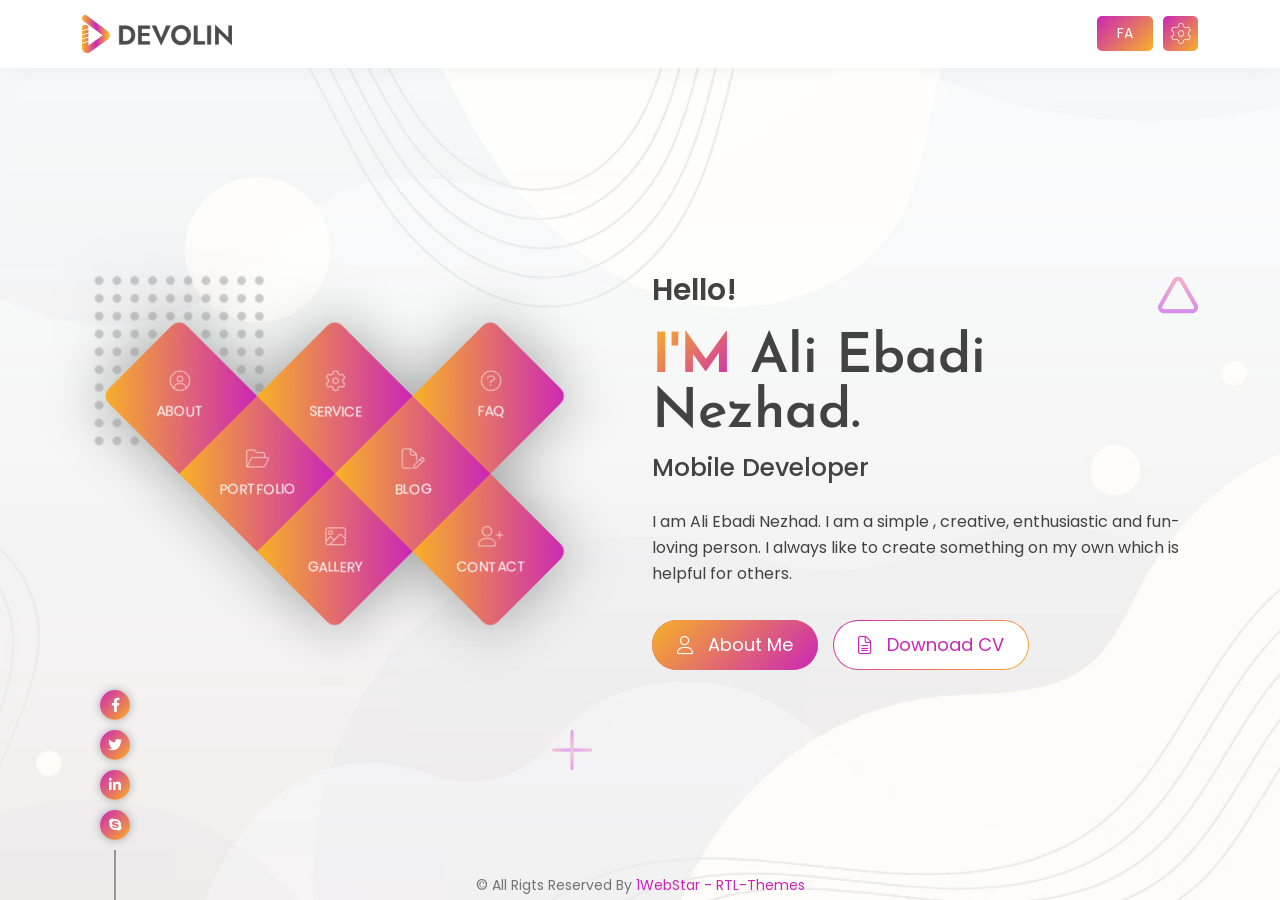
==== index-en.html @ b30a79c1 "first commit" ====
<!DOCTYPE html>
<html lang="en">

<head>
    <meta charset="UTF-8">
    <meta http-equiv="X-UA-Compatible" content="IE=edge">
    <meta name="viewport" content="width=device-width, initial-scale=1.0">
    <title>Ali Ebadi Nezhad - Portfolio</title>


    <!-- ============ FAVICON ============ -->
    <link rel="shortcut icon" href="favicon.png">
    <!-- ============ ALL PLUGIN CSS ============ -->
    <link rel="stylesheet" href="assets/vendor/css/plugin.min.css">
    <!-- ============ CUSTOM STYLESHEET ============ -->
    <link rel="stylesheet" href="assets/css/style.css">
    <!-- ============ SHARP MODE STYLESHEET ============ -->
    <link id="sharpMode" rel="stylesheet" href="#">
    <link id="darkMode" rel="stylesheet" href="#">
</head>

<body>
    <div class="content-wrap">
        <!-- PRELOADER START -->
        <div class="preloader">
            <img src="assets/images/loader.gif" alt="loading">
        </div>
        <!-- PRELOADER END -->


        <!-- ============ SETTIGS SIDEBAR START ============ -->
        <div class="sidebar-overlay">
            <div class="sidebar">
                <h3><span><i class="fa-regular fa-gear"></i> Settings</span> <button class="sidebar-close"><i
                            class="fa-thin fa-xmark"></i></button></h3>
                <div class="bottom">
                    <div class="form-check form-switch">
                        <input class="form-check-input" type="checkbox" role="switch" id="shapeChange">
                        <label class="form-check-label" for="shapeChange">Switch to Sharp mode</label>
                    </div>
                    <div class="form-check form-switch">
                        <input class="form-check-input" type="checkbox" role="switch" id="themeChange">
                        <label class="form-check-label" for="themeChange">Switch to Dark mode</label>
                    </div>
                </div>
            </div>
        </div>
        <!-- ============ SETTIGS SIDEBAR END ============ -->


        <!-- ============ HEADER SECTION START ============ -->
        <div class="header">
            <div class="container">
                <div class="row justify-content-between align-items-center">
                    <div class="col-6">
                        <div class="logo">
                            <a href="#">
                                <img id="logo" src="assets/images/logo.png" alt="LOGO">
                            </a>
                        </div>
                    </div>
                    <div class="col-6">
                        <div class="nav-btn">
                            <a href="index.html" class="theme-btn">FA</a>
                            <a role="button" id="sidebar"><i class="fa-thin fa-gear"></i></a>
                        </div>
                    </div>
                </div>
            </div>
        </div>
        <!-- ============ HEADER SECTION END ============ -->


        <!-- ============ BANNER SECTION START ============ -->
        <div class="banner">
            <div class="main-social">
                <a href="#" title="Facebook"><i class="fa-brands fa-facebook-f"></i></a>
                <a href="#" title="Twitter"><i class="fa-brands fa-twitter"></i></a>
                <a href="#" title="Linkedin"><i class="fa-brands fa-linkedin-in"></i></a>
                <a href="#" title="Skype"><i class="fa-brands fa-skype"></i></a>
            </div>
            <div class="container">
                <div class="row align-items-center">
                    <div class="col-md-6 nav-col">
                        <div class="nav-wrap">
                            <div class="nav-grid">
                                <div class="single-item">
                                    <a role="button" class="section-btn" data-section="about">
                                        <span class="icon"><i class="fa-thin fa-circle-user"></i></span>
                                        <span class="txt">ABOUT</span>
                                    </a>
                                </div>
                                <div class="single-item">
                                    <a role="button" class="section-btn" data-section="service">
                                        <span class="icon"><i class="fa-thin fa-gear"></i></span>
                                        <span class="txt">SERVICE</span>
                                    </a>
                                </div>
                                <div class="single-item">
                                    <a role="button" class="section-btn" data-section="portfolio">
                                        <span class="icon"><i class="fa-thin fa-folder-open"></i></span>
                                        <span class="txt">PORTFOLIO</span>
                                    </a>
                                </div>
                                <div class="single-item">
                                    <a role="button" class="section-btn" data-section="faq">
                                        <span class="icon"><i class="fa-thin fa-circle-question"></i></span>
                                        <span class="txt">FAQ</span>
                                    </a>
                                </div>
                                <div class="single-item">
                                    <a role="button" class="section-btn" data-section="gallery">
                                        <span class="icon"><i class="fa-thin fa-image"></i></span>
                                        <span class="txt">GALLERY</span>
                                    </a>
                                </div>
                                <div class="single-item">
                                    <a role="button" class="section-btn" data-section="blog">
                                        <span class="icon"><i class="fa-thin fa-file-pen"></i></span>
                                        <span class="txt">BLOG</span>
                                    </a>
                                </div>
                                <div class="single-item">
                                    <a role="button" class="section-btn" data-section="contact">
                                        <span class="icon"><i class="fa-thin fa-user-plus"></i></span>
                                        <span class="txt">CONTACT</span>
                                    </a>
                                </div>
                            </div>
                        </div>
                    </div>
                    <div class="col-md-6">
                        <div class="banner-txt">
                            <h3>Hello!</h3>
                            <h1><span>I'm</span> Ali Ebadi Nezhad.</h1>
                            <h2>Mobile Developer</h2>
                            <p>I am Ali Ebadi Nezhad. I am a simple , creative, enthusiastic and fun-loving person. I
                                always like to create something on my own which is helpful for others.</p>
                            <div class="btn-box">
                                <a href="#" class="section-btn def-btn" data-section="about"><i
                                        class="fa-light fa-user"></i> About Me</a>
                                <a href="#" class="def-btn"><i class="fa-light fa-file-lines"></i> Downoad CV</a>
                            </div>
                        </div>
                    </div>
                </div>
            </div>
            <div class="copyright">
                <p>&copy; All rigts reserved by <span>1WebStar - RTL-Themes</span></p>
            </div>
        </div>
        <!-- ============ BANNER SECTION END ============ -->


        <!-- ============ ABOUT SECTION START ============ -->
        <div class="about section-panel" id="about">
            <button class="panel-close-btn" data-close="about"><i class="fa-light fa-xmark"></i></button>
            <div class="about-content">
                <div class="container">
                    <div class="row align-items-center justify-content-between">
                        <div class="col-lg-5 col-md-6">
                            <div class="part-img">
                                <img src="assets/images/about-img.png" alt="image">
                            </div>
                        </div>
                        <div class="col-lg-6 col-md-6">
                            <div class="part-txt">
                                <h2 class="section-title">About <span>Me</span></h2>
                                <p>I'm a professional front-end developer.</p>
                                <p>My motive is to build a best web design with my all years of experience. The purpose
                                    of lorem ipsum is to create a natural looking block of text that doesn't distract
                                    from the layout.</p>
                                <div class="progress-wrap">
                                    <div class="progress-box">
                                        <div class="circle-progressbar" data-animate="false">
                                            <div class="circle" data-percent="90" data-thick="15">
                                                <div class="txt">
                                                    <span class="percent"></span>
                                                    <p>Graphics</p>
                                                </div>
                                            </div>
                                        </div>
                                    </div>
                                    <div class="progress-box">
                                        <div class="circle-progressbar" data-animate="false">
                                            <div class="circle" data-percent="85" data-thick="15">
                                                <div class="txt">
                                                    <span class="percent"></span>
                                                    <p>Developing</p>
                                                </div>
                                            </div>
                                        </div>
                                    </div>
                                    <div class="progress-box">
                                        <div class="circle-progressbar" data-animate="false">
                                            <div class="circle" data-percent="70" data-thick="15">
                                                <div class="txt">
                                                    <span class="percent"></span>
                                                    <p>Marketing</p>
                                                </div>
                                            </div>
                                        </div>
                                    </div>
                                    <div class="progress-box">
                                        <div class="circle-progressbar" data-animate="false">
                                            <div class="circle" data-percent="60" data-thick="15">
                                                <div class="txt">
                                                    <span class="percent"></span>
                                                    <p>Writing</p>
                                                </div>
                                            </div>
                                        </div>
                                    </div>
                                    <div class="progress-box">
                                        <div class="circle-progressbar" data-animate="false">
                                            <div class="circle" data-percent="90" data-thick="15">
                                                <div class="txt">
                                                    <span class="percent"></span>
                                                    <p>UI/UX</p>
                                                </div>
                                            </div>
                                        </div>
                                    </div>
                                    <div class="progress-box">
                                        <div class="circle-progressbar" data-animate="false">
                                            <div class="circle" data-percent="50" data-thick="15">
                                                <div class="txt">
                                                    <span class="percent"></span>
                                                    <p>SEO</p>
                                                </div>
                                            </div>
                                        </div>
                                    </div>
                                </div>
                            </div>
                        </div>
                    </div>
                </div>
            </div>
            <div class="fun-fact">
                <div class="container">
                    <div class="row g-0 gy-4">
                        <div class="col-md-3 col-6">
                            <div class="single-box single-box-2">
                                <div class="part-icon">
                                    <span><i class="fa-thin fa-badge-check"></i></span>
                                </div>
                                <h2><span class="odometer" data-count="247">0</span>+</h2>
                                <p>Years Experience</p>
                            </div>
                        </div>
                        <div class="col-md-3 col-6">
                            <div class="single-box single-box-2">
                                <div class="part-icon">
                                    <span><i class="fa-thin fa-list-check"></i></span>
                                </div>
                                <h2><span class="odometer" data-count="258">0</span>+</h2>
                                <p>Project Completed</p>
                            </div>
                        </div>
                        <div class="col-md-3 col-6">
                            <div class="single-box single-box-2">
                                <div class="part-icon">
                                    <span><i class="fa-thin fa-users"></i></span>
                                </div>
                                <h2><span class="odometer" data-count="369">0</span>+</h2>
                                <p>Happy Clients</p>
                            </div>
                        </div>
                        <div class="col-md-3 col-6">
                            <div class="single-box">
                                <div class="part-icon">
                                    <span><i class="fa-thin fa-mug-hot"></i></span>
                                </div>
                                <h2><span class="odometer" data-count="959">0</span>+</h2>
                                <p>Cups Of Tea</p>
                            </div>
                        </div>
                    </div>
                </div>
            </div>
            <div class="education">
                <div class="container">
                    <div class="row rg-60">
                        <div class="col-md-6">
                            <h2 class="section-title">Education</h2>
                            <ul>
                                <li>
                                    <div class="single-box">
                                        <span class="duration">2010 - 2012</span>
                                        <h3 class="title">Masters in Design</h3>
                                        <p>New York University</p>
                                    </div>
                                </li>
                                <li>
                                    <div class="single-box">
                                        <span class="duration">2010 - 2012</span>
                                        <h3 class="title">Bachelor of Arts</h3>
                                        <p>University of London</p>
                                    </div>
                                </li>
                                <li>
                                    <div class="single-box">
                                        <span class="duration">2010 - 2012</span>
                                        <h3 class="title">Artist of Collage</h3>
                                        <p>University of Sydney</p>
                                    </div>
                                </li>
                                <li>
                                    <div class="single-box">
                                        <span class="duration">2010 - 2012</span>
                                        <h3 class="title">MA in Development</h3>
                                        <p>University of Wales</p>
                                    </div>
                                </li>
                                <li>
                                    <div class="single-box">
                                        <span class="duration">2010 - 2012</span>
                                        <h3 class="title">Diploma in Computer</h3>
                                        <p>University of Cairo</p>
                                    </div>
                                </li>
                            </ul>
                        </div>
                        <div class="col-md-6">
                            <h2 class="section-title">Experience</h2>
                            <ul>
                                <li>
                                    <div class="single-box">
                                        <span class="duration">2010 - 2012</span>
                                        <h3 class="title">Jr. Web Developer</h3>
                                        <p>Kakoli IT Service</p>
                                    </div>
                                </li>
                                <li>
                                    <div class="single-box">
                                        <span class="duration">2010 - 2012</span>
                                        <h3 class="title">Jr. React Developer</h3>
                                        <p>Akoda Software</p>
                                    </div>
                                </li>
                                <li>
                                    <div class="single-box">
                                        <span class="duration">2010 - 2012</span>
                                        <h3 class="title">Sr. Web Developer</h3>
                                        <p>Mohini Soft Solution</p>
                                    </div>
                                </li>
                                <li>
                                    <div class="single-box">
                                        <span class="duration">2010 - 2012</span>
                                        <h3 class="title">Project Manager</h3>
                                        <p>Lorem ipsum dolor sit amet.</p>
                                    </div>
                                </li>
                                <li>
                                    <div class="single-box">
                                        <span class="duration">2010 - 2012</span>
                                        <h3 class="title">Team Leader</h3>
                                        <p>Lorem ipsum dolor sit amet.</p>
                                    </div>
                                </li>
                            </ul>
                        </div>
                    </div>
                </div>
            </div>
        </div>
        <!-- ============ ABOUT SECTION END ============ -->


        <!-- ============ SERVICE SECTION START ============ -->
        <div class="service section-panel" id="service">
            <button class="panel-close-btn" data-close="service"><i class="fa-light fa-xmark"></i></button>
            <div class="service-content">
                <div class="container">
                    <div class="row justify-content-center">
                        <div class="col-xl-6 col-lg-5">
                            <h2 class="section-title title-center"><span>My</span> Experties</h2>
                        </div>
                    </div>
                    <div class="row g-md-4 g-sm-3 g-4 justify-content-between">
                        <div class="col-lg-4 col-sm-6">
                            <div class="single-service-box">
                                <div class="part-icon">
                                    <span><i class="fa-thin fa-laptop-code"></i></span>
                                </div>
                                <div class="part-txt">
                                    <h3>Web Designing</h3>
                                    <p>Lorem ipsum dolor sit amet consectetur, adipisicing elit. Molestias, iusto!
                                        Optio, eveniet accusantium sit cum.</p>
                                </div>
                            </div>
                        </div>
                        <div class="col-lg-4 col-sm-6">
                            <div class="single-service-box">
                                <div class="part-icon">
                                    <span><i class="fa-thin fa-object-ungroup"></i></span>
                                </div>
                                <div class="part-txt">
                                    <h3>UI Designing</h3>
                                    <p>Lorem ipsum dolor sit amet consectetur, adipisicing elit. Molestias, iusto!
                                        Optio, eveniet accusantium sit cum.</p>
                                </div>
                            </div>
                        </div>
                        <div class="col-lg-4 col-sm-6">
                            <div class="single-service-box">
                                <div class="part-icon">
                                    <span><i class="fa-thin fa-palette"></i></span>
                                </div>
                                <div class="part-txt">
                                    <h3>Logo Design</h3>
                                    <p>Lorem ipsum dolor sit amet consectetur, adipisicing elit. Molestias, iusto!
                                        Optio, eveniet accusantium sit cum.</p>
                                </div>
                            </div>
                        </div>
                        <div class="col-lg-4 col-sm-6">
                            <div class="single-service-box">
                                <div class="part-icon">
                                    <span><i class="fa-thin fa-camera-retro"></i></span>
                                </div>
                                <div class="part-txt">
                                    <h3>Photography</h3>
                                    <p>Lorem ipsum dolor sit amet consectetur, adipisicing elit. Molestias, iusto!
                                        Optio, eveniet accusantium sit cum.</p>
                                </div>
                            </div>
                        </div>
                        <div class="col-lg-4 col-sm-6">
                            <div class="single-service-box">
                                <div class="part-icon">
                                    <span><i class="fa-thin fa-film"></i></span>
                                </div>
                                <div class="part-txt">
                                    <h3>Video Editing</h3>
                                    <p>Lorem ipsum dolor sit amet consectetur, adipisicing elit. Molestias, iusto!
                                        Optio, eveniet accusantium sit cum.</p>
                                </div>
                            </div>
                        </div>
                        <div class="col-lg-4 col-sm-6">
                            <div class="single-service-box">
                                <div class="part-icon">
                                    <span><i class="fa-thin fa-bullhorn"></i></span>
                                </div>
                                <div class="part-txt">
                                    <h3>Social Marketing</h3>
                                    <p>Lorem ipsum dolor sit amet consectetur, adipisicing elit. Molestias, iusto!
                                        Optio, eveniet accusantium sit cum.</p>
                                </div>
                            </div>
                        </div>
                    </div>
                </div>
            </div>
            <div class="cta">
                <div class="container">
                    <div class="d-sm-flex d-block align-items-center">
                        <div class="part-txt">
                            <h2>Have Any Project In Mind?</h2>
                        </div>
                        <div class="part-btn">
                            <a href="#contact" class="def-btn def-btn-2">Submit A Proposal</a>
                        </div>
                    </div>
                </div>
            </div>
            <div class="pricing">
                <div class="container">
                    <div class="row justify-content-center">
                        <div class="col-xl-6 col-lg-5">
                            <h2 class="section-title title-center"><span>Pricing</span> Plan</h2>
                        </div>
                    </div>
                    <div class="row g-md-4 g-sm-3 g-4 justify-content-center">
                        <div class="col-lg-4 col-sm-6">
                            <div class="single-price">
                                <div class="top">
                                    <h3>Single</h3>
                                    <div class="part-icon">
                                        <span><i class="fa-light fa-sun"></i></span>
                                    </div>
                                </div>
                                <div class="middle">
                                    <ul>
                                        <li>Web Designing <span>$250.00 <small>(p/pjct)</small></span></li>
                                        <li>UI Designing <span>$250.00 <small>(p/pjct)</small></span></li>
                                        <li>Logo Design <span>$100.00 <small>(p/pjct)</small></span></li>
                                        <li>Photography <span>$300.00 <small>(p/pjct)</small></span></li>
                                        <li>Video Editing <span>$200.00 <small>(p/pjct)</small></span></li>
                                        <li>Social Marketing <span>$150.00 <small>(p/pjct)</small></span></li>
                                    </ul>
                                </div>
                                <div class="bottom">
                                    <button class="def-btn" data-bs-toggle="modal" data-bs-target="#pricingModal">Start
                                        A Project</button>
                                </div>
                            </div>
                        </div>
                        <div class="col-lg-4 col-sm-6">
                            <div class="single-price">
                                <div class="top">
                                    <h3>Multiple</h3>
                                    <div class="part-icon">
                                        <span><i class="fa-light fa-medal"></i></span>
                                    </div>
                                </div>
                                <div class="middle">
                                    <ul>
                                        <li>Web Designing <span>$240.00 <small>(p/pjct)</small></span></li>
                                        <li>UI Designing <span>$240.00 <small>(p/pjct)</small></span></li>
                                        <li>Logo Design <span>$90.00 <small>(p/pjct)</small></span></li>
                                        <li>Photography <span>$280.00 <small>(p/pjct)</small></span></li>
                                        <li>Video Editing <span>$190.00 <small>(p/pjct)</small></span></li>
                                        <li>Social Marketing <span>$120.00 <small>(p/pjct)</small></span></li>
                                    </ul>
                                </div>
                                <div class="bottom">
                                    <button class="def-btn" data-bs-toggle="modal" data-bs-target="#pricingModal">Start
                                        A Project</button>
                                </div>
                            </div>
                        </div>
                        <div class="col-lg-4 col-sm-6">
                            <div class="single-price">
                                <div class="top">
                                    <h3>Day Based</h3>
                                    <div class="part-icon">
                                        <span><i class="fa-light fa-sparkles"></i></span>
                                    </div>
                                </div>
                                <div class="middle">
                                    <ul>
                                        <li>Web Designing <span>$50.00 <small>(p/day)</small></span></li>
                                        <li>UI Designing <span>$50.00 <small>(p/day)</small></span></li>
                                        <li>Logo Design <span>$10.00 <small>(p/day)</small></span></li>
                                        <li>Photography <span>$100.00 <small>(p/day)</small></span></li>
                                        <li>Video Editing <span>$70.00 <small>(p/day)</small></span></li>
                                        <li>Social Marketing <span>$25.00 <small>(p/day)</small></span></li>
                                    </ul>
                                </div>
                                <div class="bottom">
                                    <button class="def-btn" data-bs-toggle="modal" data-bs-target="#pricingModal">Start
                                        A Project</button>
                                </div>
                            </div>
                        </div>
                    </div>
                </div>
            </div>
        </div>
        <!-- ============ SERVICE SECTION END ============ -->


        <!-- ============ PORTFOLIO SECTION START ============ -->
        <div class="portfolio section-panel" id="portfolio">
            <button class="panel-close-btn" data-close="portfolio"><i class="fa-light fa-xmark"></i></button>
            <div class="portfolio-content">
                <div class="container">
                    <div class="row justify-content-center">
                        <div class="col-12">
                            <h2 class="section-title title-center">Take a look on <span>my past</span></h2>
                        </div>
                    </div>
                    <div class="filter-nav">
                        <button class="filter-btn active" data-filter="all">Show All</button>
                        <button class="filter-btn" data-filter="web">Web Design</button>
                        <button class="filter-btn" data-filter="ui">UI Design</button>
                        <button class="filter-btn" data-filter="photo-g">Photography</button>
                        <button class="filter-btn" data-filter="marketing">Marketing</button>
                    </div>
                    <div class="portfolio-row">
                        <div class="custom-col web">
                            <div class="single-portfolio-box">
                                <div class="part-img">
                                    <img src="assets/images/portfolio-img-1.jpg" alt="Image">
                                </div>
                                <div class="part-txt">
                                    <span class="category">Web Design</span>
                                    <h3>eCommerce site develop for omuk mart</h3>
                                    <ul class="info">
                                        <li><span>Start:</span> 05/12/2021</li>
                                        <li><span>End:</span> 15/12/2021</li>
                                    </ul>
                                    <div class="bottom">
                                        <div class="star">
                                            <i class="fa-solid fa-star-sharp rated"></i>
                                            <i class="fa-solid fa-star-sharp rated"></i>
                                            <i class="fa-solid fa-star-sharp rated"></i>
                                            <i class="fa-solid fa-star-sharp rated"></i>
                                            <i class="fa-solid fa-star-sharp"></i>
                                        </div>
                                        <a href="#">Visit Site <span><i
                                                    class="fa-regular fa-arrow-right"></i></span></a>
                                    </div>
                                </div>
                            </div>
                        </div>
                        <div class="custom-col ui">
                            <div class="single-portfolio-box">
                                <div class="part-img">
                                    <img src="assets/images/portfolio-img-2.jpg" alt="Image">
                                </div>
                                <div class="part-txt">
                                    <span class="category">UI Design</span>
                                    <h3>Android app design for omuk security agency</h3>
                                    <ul class="info">
                                        <li><span>Start:</span> 05/12/2021</li>
                                        <li><span>End:</span> 15/12/2021</li>
                                    </ul>
                                    <div class="bottom">
                                        <div class="star">
                                            <i class="fa-solid fa-star-sharp rated"></i>
                                            <i class="fa-solid fa-star-sharp rated"></i>
                                            <i class="fa-solid fa-star-sharp rated"></i>
                                            <i class="fa-solid fa-star-sharp rated"></i>
                                            <i class="fa-solid fa-star-sharp"></i>
                                        </div>
                                        <a href="#">Visit Site <span><i
                                                    class="fa-regular fa-arrow-right"></i></span></a>
                                    </div>
                                </div>
                            </div>
                        </div>
                        <div class="custom-col ui">
                            <div class="single-portfolio-box">
                                <div class="part-img">
                                    <img src="assets/images/portfolio-img-3.jpg" alt="Image">
                                </div>
                                <div class="part-txt">
                                    <span class="category">Logo Design</span>
                                    <h3>Beauty logo design for omuk cosmetics</h3>
                                    <ul class="info">
                                        <li><span>Start:</span> 05/12/2021</li>
                                        <li><span>End:</span> 15/12/2021</li>
                                    </ul>
                                    <div class="bottom">
                                        <div class="star">
                                            <i class="fa-solid fa-star-sharp rated"></i>
                                            <i class="fa-solid fa-star-sharp rated"></i>
                                            <i class="fa-solid fa-star-sharp rated"></i>
                                            <i class="fa-solid fa-star-sharp rated"></i>
                                            <i class="fa-solid fa-star-sharp"></i>
                                        </div>
                                        <a href="#">Visit Site <span><i
                                                    class="fa-regular fa-arrow-right"></i></span></a>
                                    </div>
                                </div>
                            </div>
                        </div>
                        <div class="custom-col ui">
                            <div class="single-portfolio-box">
                                <div class="part-img">
                                    <img src="assets/images/portfolio-img-4.jpg" alt="Image">
                                </div>
                                <div class="part-txt">
                                    <span class="category">UI Design</span>
                                    <h3>Android app design for pader music player</h3>
                                    <ul class="info">
                                        <li><span>Start:</span> 05/12/2021</li>
                                        <li><span>End:</span> 15/12/2021</li>
                                    </ul>
                                    <div class="bottom">
                                        <div class="star">
                                            <i class="fa-solid fa-star-sharp rated"></i>
                                            <i class="fa-solid fa-star-sharp rated"></i>
                                            <i class="fa-solid fa-star-sharp rated"></i>
                                            <i class="fa-solid fa-star-sharp rated"></i>
                                            <i class="fa-solid fa-star-sharp"></i>
                                        </div>
                                        <a href="#">Visit Site <span><i
                                                    class="fa-regular fa-arrow-right"></i></span></a>
                                    </div>
                                </div>
                            </div>
                        </div>
                        <div class="custom-col photo-g">
                            <div class="single-portfolio-box">
                                <div class="part-img">
                                    <img src="assets/images/portfolio-img-5.jpg" alt="Image">
                                </div>
                                <div class="part-txt">
                                    <span class="category">Photography</span>
                                    <h3>Photography in 2022 baler int. conference</h3>
                                    <ul class="info">
                                        <li><span>Start:</span> 05/12/2021</li>
                                        <li><span>End:</span> 15/12/2021</li>
                                    </ul>
                                    <div class="bottom">
                                        <div class="star">
                                            <i class="fa-solid fa-star-sharp rated"></i>
                                            <i class="fa-solid fa-star-sharp rated"></i>
                                            <i class="fa-solid fa-star-sharp rated"></i>
                                            <i class="fa-solid fa-star-sharp rated"></i>
                                            <i class="fa-solid fa-star-sharp"></i>
                                        </div>
                                        <a href="#">Visit Site <span><i
                                                    class="fa-regular fa-arrow-right"></i></span></a>
                                    </div>
                                </div>
                            </div>
                        </div>
                        <div class="custom-col web">
                            <div class="single-portfolio-box">
                                <div class="part-img">
                                    <img src="assets/images/portfolio-img-6.jpg" alt="Image">
                                </div>
                                <div class="part-txt">
                                    <span class="category">Web Design</span>
                                    <h3>Website develop for pasher bashar auntie</h3>
                                    <ul class="info">
                                        <li><span>Start:</span> 05/12/2021</li>
                                        <li><span>End:</span> 15/12/2021</li>
                                    </ul>
                                    <div class="bottom">
                                        <div class="star">
                                            <i class="fa-solid fa-star-sharp rated"></i>
                                            <i class="fa-solid fa-star-sharp rated"></i>
                                            <i class="fa-solid fa-star-sharp rated"></i>
                                            <i class="fa-solid fa-star-sharp rated"></i>
                                            <i class="fa-solid fa-star-sharp"></i>
                                        </div>
                                        <a href="#">Visit Site <span><i
                                                    class="fa-regular fa-arrow-right"></i></span></a>
                                    </div>
                                </div>
                            </div>
                        </div>
                        <h3 class="empty-msg">Nothing to show in this category &#128549;</h3>
                    </div>
                </div>
            </div>
            <div class="our-client">
                <div class="container">
                    <div class="client-slider">
                        <div class="single-client">
                            <img src="assets/images/client-1.png" alt="Logo">
                        </div>
                        <div class="single-client">
                            <img src="assets/images/client-2.png" alt="Logo">
                        </div>
                        <div class="single-client">
                            <img src="assets/images/client-3.png" alt="Logo">
                        </div>
                        <div class="single-client">
                            <img src="assets/images/client-4.png" alt="Logo">
                        </div>
                        <div class="single-client">
                            <img src="assets/images/client-5.png" alt="Logo">
                        </div>
                        <div class="single-client">
                            <img src="assets/images/client-6.png" alt="Logo">
                        </div>
                        <div class="single-client">
                            <img src="assets/images/client-7.png" alt="Logo">
                        </div>
                    </div>
                </div>
            </div>
            <div class="testimonial">
                <div class="container">
                    <div class="row justify-content-center">
                        <div class="col-xl-6 col-lg-5">
                            <h2 class="section-title title-center">Clients Says About <span>me</span></h2>
                        </div>
                    </div>
                    <div class="row justify-content-center">
                        <div class="col-xl-8 col-md-10">
                            <div class="testimonial-slider">
                                <div class="single-feedback">
                                    <div class="part-img">
                                        <img src="assets/images/testimonial-img-1.jpg" alt="Image">
                                    </div>
                                    <div class="part-txt">
                                        <p>Lorem ipsum dolor, sit amet consectetur adipisicing elit. Alias ab blanditiis
                                            pariatur explicabo consequatur ipsam tenetur molestias amet, quos libero
                                            vel, modi totam obcaecati dolorem corrupti odio! Praesentium, explicabo
                                            excepturi.</p>
                                        <h3>Shaikh Dardah</h3>
                                        <span>CEO, Omuk Cosmetics</span>
                                    </div>
                                </div>
                                <div class="single-feedback">
                                    <div class="part-img">
                                        <img src="assets/images/testimonial-img-2.jpg" alt="Image">
                                    </div>
                                    <div class="part-txt">
                                        <p>Lorem ipsum dolor, sit amet consectetur adipisicing elit. Alias ab blanditiis
                                            pariatur explicabo consequatur ipsam tenetur molestias amet, quos libero
                                            vel, modi totam obcaecati dolorem corrupti odio! Praesentium, explicabo
                                            excepturi.</p>
                                        <h3>Lara Hodgson</h3>
                                        <span>Founder, Pader Music Player</span>
                                    </div>
                                </div>
                                <div class="single-feedback">
                                    <div class="part-img">
                                        <img src="assets/images/testimonial-img-3.jpg" alt="Image">
                                    </div>
                                    <div class="part-txt">
                                        <p>Lorem ipsum dolor, sit amet consectetur adipisicing elit. Alias ab blanditiis
                                            pariatur explicabo consequatur ipsam tenetur molestias amet, quos libero
                                            vel, modi totam obcaecati dolorem corrupti odio! Praesentium, explicabo
                                            excepturi.</p>
                                        <h3>Aidan Porter</h3>
                                        <span>MD, Omuk Mart</span>
                                    </div>
                                </div>
                            </div>
                        </div>
                    </div>
                </div>
            </div>
        </div>
        <!-- ============ PORTFOLIO SECTION END ============ -->


        <!-- ============ FAQ SECTION START ============ -->
        <div class="faq section-panel" id="faq">
            <button class="panel-close-btn" data-close="faq"><i class="fa-light fa-xmark"></i></button>
            <div class="faq-content">
                <div class="container">
                    <div class="row justify-content-center">
                        <div class="col-12">
                            <h2 class="section-title title-center">Frequently asked <span>question</span></h2>
                        </div>
                    </div>
                    <div class="row justify-content-center">
                        <div class="col-xl-8 col-lg-10">
                            <div class="faq-box">
                                <div class="single-card">
                                    <div class="faq-header">
                                        <h3>How long does it take to build a website?</h3>
                                        <div class="icon">
                                            <i class="fa-light fa-minus"></i>
                                        </div>
                                    </div>
                                    <div class="faq-body">
                                        <p>Lorem ipsum dolor sit amet consectetur adipisicing elit. Numquam architecto
                                            error saepe magni tenetur, dolores eius delectus, velit beatae neque,
                                            aliquam repudiandae quibusdam rem cumque exercitationem necessitatibus
                                            eligendi ipsum animi!</p>
                                    </div>
                                </div>
                                <div class="single-card">
                                    <div class="faq-header">
                                        <h3>Do you redesign existing websites?</h3>
                                        <div class="icon">
                                            <i class="fa-light fa-plus"></i>
                                        </div>
                                    </div>
                                    <div class="faq-body">
                                        <p>Lorem ipsum dolor sit amet consectetur adipisicing elit. Numquam architecto
                                            error saepe magni tenetur, dolores eius delectus, velit beatae neque,
                                            aliquam repudiandae quibusdam rem cumque exercitationem necessitatibus
                                            eligendi ipsum animi!</p>
                                    </div>
                                </div>
                                <div class="single-card">
                                    <div class="faq-header">
                                        <h3>Do you work internationally?</h3>
                                        <div class="icon">
                                            <i class="fa-light fa-plus"></i>
                                        </div>
                                    </div>
                                    <div class="faq-body">
                                        <p>Lorem ipsum dolor sit amet consectetur adipisicing elit. Numquam architecto
                                            error saepe magni tenetur, dolores eius delectus, velit beatae neque,
                                            aliquam repudiandae quibusdam rem cumque exercitationem necessitatibus
                                            eligendi ipsum animi!</p>
                                    </div>
                                </div>
                                <div class="single-card">
                                    <div class="faq-header">
                                        <h3>Will my website work on smart phones and tablets as well?</h3>
                                        <div class="icon">
                                            <i class="fa-light fa-plus"></i>
                                        </div>
                                    </div>
                                    <div class="faq-body">
                                        <p>Lorem ipsum dolor sit amet consectetur adipisicing elit. Numquam architecto
                                            error saepe magni tenetur, dolores eius delectus, velit beatae neque,
                                            aliquam repudiandae quibusdam rem cumque exercitationem necessitatibus
                                            eligendi ipsum animi!</p>
                                    </div>
                                </div>
                                <div class="single-card">
                                    <div class="faq-header">
                                        <h3>Can you help me rank high in Google?</h3>
                                        <div class="icon">
                                            <i class="fa-light fa-plus"></i>
                                        </div>
                                    </div>
                                    <div class="faq-body">
                                        <p>Lorem ipsum dolor sit amet consectetur adipisicing elit. Numquam architecto
                                            error saepe magni tenetur, dolores eius delectus, velit beatae neque,
                                            aliquam repudiandae quibusdam rem cumque exercitationem necessitatibus
                                            eligendi ipsum animi!</p>
                                    </div>
                                </div>
                                <div class="single-card">
                                    <div class="faq-header">
                                        <h3>How much does a website cost?</h3>
                                        <div class="icon">
                                            <i class="fa-light fa-plus"></i>
                                        </div>
                                    </div>
                                    <div class="faq-body">
                                        <p>Lorem ipsum dolor sit amet consectetur adipisicing elit. Numquam architecto
                                            error saepe magni tenetur, dolores eius delectus, velit beatae neque,
                                            aliquam repudiandae quibusdam rem cumque exercitationem necessitatibus
                                            eligendi ipsum animi!</p>
                                    </div>
                                </div>
                            </div>
                        </div>
                    </div>
                </div>
            </div>
        </div>
        <!-- ============ FAQ SECTION END ============ -->


        <!-- ============ GALLERY SECTION START ============ -->
        <div class="gallery section-panel" id="gallery">
            <button class="panel-close-btn" data-close="gallery"><i class="fa-light fa-xmark"></i></button>
            <div class="gallery-content">
                <div class="container">
                    <div class="row justify-content-center">
                        <div class="col-12">
                            <h2 class="section-title title-center">my <span>photo</span> gallery</h2>
                        </div>
                    </div>
                    <div class="row g-4">
                        <div class="col-lg-8">
                            <div class="single-img">
                                <img src="assets/images/gallery-1.jpg" alt="image">
                                <div class="hover">
                                    <button><i class="fa-light fa-plus"></i></button>
                                    <p>Lorem ipsum dolor sit amet consectetur adipisicing elit. Nulla asperiores eum
                                        optio.</p>
                                </div>
                            </div>
                        </div>
                        <div class="col-lg-4 col-sm-6">
                            <div class="single-img">
                                <img src="assets/images/gallery-2.jpg" alt="image">
                                <div class="hover">
                                    <button><i class="fa-light fa-plus"></i></button>
                                    <p>Lorem ipsum dolor sit amet consectetur adipisicing elit. Nulla asperiores eum
                                        optio.</p>
                                </div>
                            </div>
                        </div>
                        <div class="col-lg-4 col-sm-6">
                            <div class="single-img">
                                <img src="assets/images/gallery-3.jpg" alt="image">
                                <div class="hover">
                                    <button><i class="fa-light fa-plus"></i></button>
                                    <p>Lorem ipsum dolor sit amet consectetur adipisicing elit. Nulla asperiores eum
                                        optio.</p>
                                </div>
                            </div>
                        </div>
                        <div class="col-lg-4 col-sm-6">
                            <div class="single-img">
                                <img src="assets/images/gallery-4.jpg" alt="image">
                                <div class="hover">
                                    <button><i class="fa-light fa-plus"></i></button>
                                    <p>Lorem ipsum dolor sit amet consectetur adipisicing elit. Nulla asperiores eum
                                        optio.</p>
                                </div>
                            </div>
                        </div>
                        <div class="col-lg-4 col-sm-6">
                            <div class="single-img">
                                <img src="assets/images/gallery-5.jpg" alt="image">
                                <div class="hover">
                                    <button><i class="fa-light fa-plus"></i></button>
                                    <p>Lorem ipsum dolor sit amet consectetur adipisicing elit. Nulla asperiores eum
                                        optio.</p>
                                </div>
                            </div>
                        </div>
                        <div class="col-lg-4 col-sm-6">
                            <div class="single-img">
                                <img src="assets/images/gallery-6.jpg" alt="image">
                                <div class="hover">
                                    <button><i class="fa-light fa-plus"></i></button>
                                    <p>Lorem ipsum dolor sit amet consectetur adipisicing elit. Nulla asperiores eum
                                        optio.</p>
                                </div>
                            </div>
                        </div>
                        <div class="col-lg-8">
                            <div class="single-img">
                                <img src="assets/images/gallery-7.jpg" alt="image">
                                <div class="hover">
                                    <button><i class="fa-light fa-plus"></i></button>
                                    <p>Lorem ipsum dolor sit amet consectetur adipisicing elit. Nulla asperiores eum
                                        optio.</p>
                                </div>
                            </div>
                        </div>
                    </div>
                </div>
            </div>
        </div>
        <!-- ============ GALLERY SECTION END ============ -->


        <!-- ============ BLOG SECTION START ============ -->
        <div class="blog section-panel" id="blog">
            <button class="panel-close-btn" data-close="blog"><i class="fa-light fa-xmark"></i></button>
            <div class="blog-content">
                <div class="container">
                    <div class="row justify-content-center">
                        <div class="col-12">
                            <h2 class="section-title title-center">my latest <span>article</span> collection</h2>
                        </div>
                    </div>
                    <div class="row g-4 justify-content-center">
                        <div class="col-lg-4 col-md-6 col-sm-8">
                            <div class="single-blog">
                                <div class="part-img">
                                    <img src="assets/images/blog-img-1.jpg" alt="Image">
                                </div>
                                <div class="part-txt">
                                    <h3><a href="#" data-bs-toggle="modal" data-bs-target="#blogModal">Top 10 JavaScript
                                            Frameworks to Learn in 2022</a></h3>
                                    <ul>
                                        <li><span><i class="fa-duotone fa-user-pen"></i></span>Daisy Moore</li>
                                        <li><span><i class="fa-duotone fa-calendar"></i></span>27 Sep 2022</li>
                                    </ul>
                                </div>
                            </div>
                        </div>
                        <div class="col-lg-4 col-md-6 col-sm-8">
                            <div class="single-blog">
                                <div class="part-img">
                                    <img src="assets/images/blog-img-2.jpg" alt="Image">
                                </div>
                                <div class="part-txt">
                                    <h3><a href="#" data-bs-toggle="modal" data-bs-target="#blogModal">Integrate ReactJS
                                            into a legacy Dojo application</a></h3>
                                    <ul>
                                        <li><span><i class="fa-duotone fa-user-pen"></i></span>Saumya Daga</li>
                                        <li><span><i class="fa-duotone fa-calendar"></i></span>16 Dec 2021</li>
                                    </ul>
                                </div>
                            </div>
                        </div>
                        <div class="col-lg-4 col-md-6 col-sm-8">
                            <div class="single-blog">
                                <div class="part-img">
                                    <img src="assets/images/blog-img-3.jpg" alt="Image">
                                </div>
                                <div class="part-txt">
                                    <h3><a href="#" data-bs-toggle="modal" data-bs-target="#blogModal">Go from Markdown
                                            to HTML5 with marked-it</a></h3>
                                    <ul>
                                        <li><span><i class="fa-duotone fa-user-pen"></i></span>Jenifer</li>
                                        <li><span><i class="fa-duotone fa-calendar"></i></span>16 Aug 2020</li>
                                    </ul>
                                </div>
                            </div>
                        </div>
                        <div class="col-12">
                            <div class="subscribe-wrap">
                                <div class="subscribe">
                                    <h3>subscribe my newsletter</h3>
                                    <form>
                                        <input type="email" placeholder="Enter your email address...">
                                        <button class="def-btn">Subscribe</button>
                                    </form>
                                </div>
                            </div>
                        </div>
                        <div class="col-lg-4 col-md-6 col-sm-8">
                            <div class="single-blog">
                                <div class="part-img">
                                    <img src="assets/images/blog-img-4.jpg" alt="Image">
                                </div>
                                <div class="part-txt">
                                    <h3><a href="#" data-bs-toggle="modal" data-bs-target="#blogModal">Bootstrap:
                                            Creating Menus, Navbars, and Modals</a></h3>
                                    <ul>
                                        <li><span><i class="fa-duotone fa-user-pen"></i></span>Daisy Moore</li>
                                        <li><span><i class="fa-duotone fa-calendar"></i></span>27 Sep 2022</li>
                                    </ul>
                                </div>
                            </div>
                        </div>
                        <div class="col-lg-4 col-md-6 col-sm-8">
                            <div class="single-blog">
                                <div class="part-img">
                                    <img src="assets/images/blog-img-5.jpg" alt="Image">
                                </div>
                                <div class="part-txt">
                                    <h3><a href="#" data-bs-toggle="modal" data-bs-target="#blogModal">GDPR and
                                            WordPress: Why You Need to be Concerned</a></h3>
                                    <ul>
                                        <li><span><i class="fa-duotone fa-user-pen"></i></span>Daisy Moore</li>
                                        <li><span><i class="fa-duotone fa-calendar"></i></span>27 Sep 2022</li>
                                    </ul>
                                </div>
                            </div>
                        </div>
                        <div class="col-lg-4 col-md-6 col-sm-8">
                            <div class="single-blog">
                                <div class="part-img">
                                    <img src="assets/images/blog-img-6.jpg" alt="Image">
                                </div>
                                <div class="part-txt">
                                    <h3><a href="#" data-bs-toggle="modal" data-bs-target="#blogModal">Web Based CRM
                                            Solutions – All You Need to Know</a></h3>
                                    <ul>
                                        <li><span><i class="fa-duotone fa-user-pen"></i></span>Tarun Gupta</li>
                                        <li><span><i class="fa-duotone fa-calendar"></i></span>27 Sep 2022</li>
                                    </ul>
                                </div>
                            </div>
                        </div>
                    </div>
                </div>
            </div>
        </div>
        <!-- ============ BLOG SECTION END ============ -->


        <!-- ============ CONTACT SECTION START ============ -->
        <div class="contact section-panel" id="contact">
            <button class="panel-close-btn" data-close="contact"><i class="fa-light fa-xmark"></i></button>
            <div class="contact-content">
                <div class="container">
                    <div class="row justify-content-center">
                        <div class="col-xl-6 col-lg-5">
                            <h2 class="section-title title-center">get in touch with <span>me</span></h2>
                        </div>
                    </div>
                    <div class="row g-0 justify-content-center">
                        <div class="col-lg-6 col-md-7 col-sm-6 order-e">
                            <form class="contact-form">
                                <div class="form-group">
                                    <label>Your full name</label>
                                    <input type="text" name="name" required>
                                </div>
                                <div class="form-group">
                                    <label>Your email address</label>
                                    <input type="email" name="email" required>
                                </div>
                                <div class="form-group">
                                    <label>Subject</label>
                                    <input type="text" name="subject" required>
                                </div>
                                <div class="form-group">
                                    <label>Write your message</label>
                                    <textarea name="message" required></textarea>
                                </div>
                                <button class="def-btn">Send Message</button>
                            </form>
                        </div>
                        <div class="col-lg-4 col-md-5 col-sm-6">
                            <div class="contact-info">
                                <div class="single-box">
                                    <div class="part-icon">
                                        <i class="fa-duotone fa-phone"></i>
                                    </div>
                                    <div class="part-txt">
                                        <a href="#">+12 345 678 900</a>
                                        <a href="#">+12 345 678 900</a>
                                    </div>
                                </div>
                                <div class="single-box">
                                    <div class="part-icon">
                                        <i class="fa-duotone fa-envelope"></i>
                                    </div>
                                    <div class="part-txt">
                                        <a href="#">example@gmail.com</a>
                                        <a href="#">example@gmail.com</a>
                                    </div>
                                </div>
                                <div class="single-box">
                                    <div class="part-icon">
                                        <i class="fa-duotone fa-map-location-dot"></i>
                                    </div>
                                    <div class="part-txt">
                                        <p>3687 Emma Street, Lubbock, Texas, 79423, USA</p>
                                    </div>
                                </div>
                            </div>
                        </div>
                    </div>
                </div>
            </div>
        </div>
        <!-- ============ CONTACT SECTION END ============ -->
    </div>


    <!-- ============ PRICING MODAL ============ -->
    <div class="modal fade" id="pricingModal" tabindex="-1" aria-labelledby="pricingModalLabel" aria-hidden="true">
        <div class="modal-dialog modal-lg">
            <div class="modal-content">
                <div class="modal-header">
                    <h5 class="modal-title" id="pricingModalLabel">Start a project</h5>
                    <button type="button" data-bs-dismiss="modal"><i class="fa-light fa-xmark"></i></button>
                </div>
                <div class="modal-body">
                    <form class="pricing-form">
                        <div class="row g-4">
                            <div class="col-md-6">
                                <div class="form-group">
                                    <label>Your Name</label>
                                    <input type="text" name="name" required>
                                </div>
                            </div>
                            <div class="col-md-6">
                                <div class="form-group">
                                    <label>Your Email</label>
                                    <input type="email" name="email" required>
                                </div>
                            </div>
                            <div class="col-12">
                                <div class="form-group">
                                    <label>Select a subject</label>
                                    <select name="subject" class="my-select" required>
                                        <option value="" disabled selected hidden label="subject"></option>
                                        <option value="1">Web Designing</option>
                                        <option value="2">UI Designing</option>
                                        <option value="3">Logo Design</option>
                                        <option value="4">Photography</option>
                                        <option value="5">Video Editing</option>
                                        <option value="6">Social Marketing</option>
                                    </select>
                                </div>
                            </div>
                            <div class="col-12">
                                <div class="form-group">
                                    <label>Your Meassage...</label>
                                    <textarea name="message"></textarea>
                                </div>
                            </div>
                            <div class="col-12">
                                <div class="btn-box justify-content-end">
                                    <button type="button" class="def-btn def-btn-2 border"
                                        data-bs-dismiss="modal">Close</button>
                                    <button type="button" class="def-btn">Submit</button>
                                </div>
                            </div>
                        </div>
                    </form>
                </div>
            </div>
        </div>
    </div>
    <!-- ============ PRICING MODAL ============ -->


    <!-- ============ LIGHTBOX MODAL MODAL ============ -->
    <div class="image-lightbox-panel">
        <img class="lightbox-image" src="assets/images/" alt="Image">
    </div>
    <!-- ============ LIGHTBOX MODAL MODAL ============ -->


    <!-- ============ BLOG MODAL ============ -->
    <div class="modal fade" id="blogModal" tabindex="-1" aria-labelledby="blogModalLabel" aria-hidden="true">
        <div class="modal-dialog modal-lg">
            <div class="modal-content">
                <div class="modal-header">
                    <h5 class="modal-title" id="blogModalLabel">My Article Collection</h5>
                    <button type="button" data-bs-dismiss="modal"><i class="fa-light fa-xmark"></i></button>
                </div>
                <div class="modal-body">
                    <div class="blog-details">
                        <div class="part-img">
                            <img src="assets/images/blog-details.jpg" alt="Image">
                        </div>
                        <div class="part-txt">
                            <h2 class="blog-title">Integrate ReactJS into a legacy Dojo application</h2>
                            <ul>
                                <li><span><i class="fa-duotone fa-user-pen"></i></span>Saumya Daga</li>
                                <li><span><i class="fa-duotone fa-calendar"></i></span>16 Dec 2021</li>
                            </ul>
                            <p>Because technology moves fast, it’s easy to feel left behind. An old version of a
                                JavaScript library is making your application perform slowly. You spend most of your
                                time patching old code. Your UI looks like it was created years ago, but you don’t have
                                time to update it.</p>
                            <p>Our team recently faced all these challenges when our 10-year-old product was using an
                                old version of the Dojo toolkit. To migrate to the latest version of Dojo, we needed to
                                rewrite the whole code with an asynchronous model. Our solution also needed to improve
                                performance and provide a rich UI experience that complies with the IBM Carbon theme.
                            </p>
                            <p class="marked">After a lot of research, we decided to use React JS instead of upgrading
                                to a new version of Dojo.</p>
                            <p>After a lot of research, we decided to use React JS instead of upgrading to a new version
                                of Dojo. This blog post introduces ReactJS, highlights the research we did when
                                comparing ReactJS with other JavaScript languages, and explains how we integrated
                                ReactJS with our current Dojo library.</p>
                            <p>Solution: Our goal was to develop new pages with ReactJS and integrate them into our
                                existing legacy Dojo application. We also needed to create reusable components of React
                                in order to implement a single-page application quickly and migrate our whole
                                application page-by-page in the long run.</p>
                        </div>
                    </div>
                </div>
            </div>
        </div>
    </div>
    <!-- ============ BLOG MODAL ============ -->



    <!-- ============ JQUERY ============ -->
    <script src="assets/vendor/js/jquery-3.6.0.min.js"></script>
    <!-- ============ ALL PLUGIN JS ============ -->
    <script src="assets/vendor/js/plugin.js"></script>
    <!-- ============ CUSTOM JS ============ -->
    <script src="assets/js/main.js"></script>
    <script src="assets/js/ltr.js"></script>
</body>

</html>
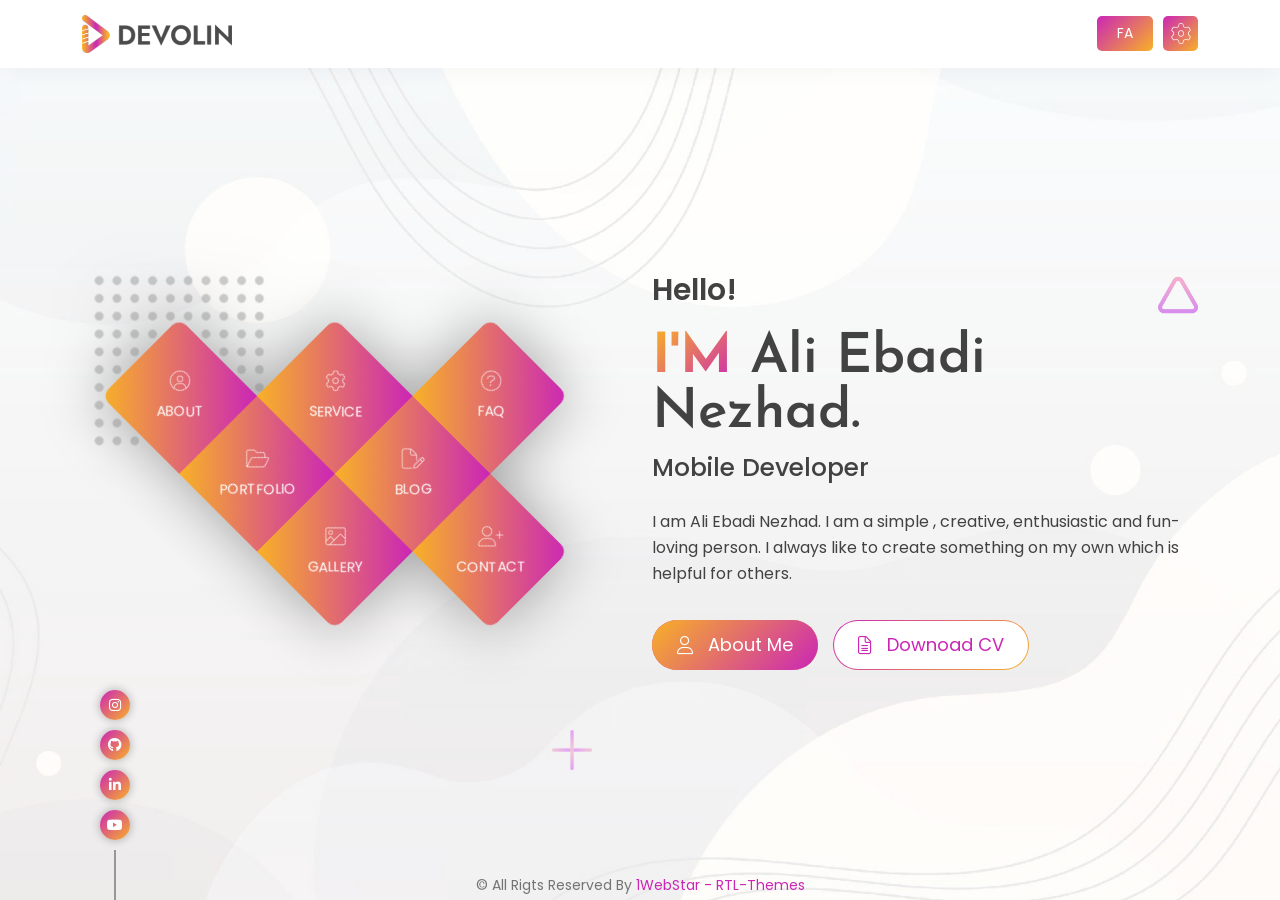
==== commit 394bd38e: "set social media" ====
--- a/index-en.html
+++ b/index-en.html
@@ -5,7 +5,7 @@
     <meta charset="UTF-8">
     <meta http-equiv="X-UA-Compatible" content="IE=edge">
     <meta name="viewport" content="width=device-width, initial-scale=1.0">
-    <title>Ali Ebadi Nezhad - Portfolio</title>
+    <title>Ali Ebadi Nezhad</title>
 
 
     <!-- ============ FAVICON ============ -->
@@ -74,10 +74,16 @@
         <!-- ============ BANNER SECTION START ============ -->
         <div class="banner">
             <div class="main-social">
-                <a href="#" title="Facebook"><i class="fa-brands fa-facebook-f"></i></a>
-                <a href="#" title="Twitter"><i class="fa-brands fa-twitter"></i></a>
-                <a href="#" title="Linkedin"><i class="fa-brands fa-linkedin-in"></i></a>
-                <a href="#" title="Skype"><i class="fa-brands fa-skype"></i></a>
+                <a href="https://www.instagram.com/aliebadi.dev?igsh=MTZjbWNwZWM2M3Nzdg==" title="Instagram"
+                    target="_blank"><i class="fa-brands fa-instagram"></i></a>
+                <a href="https://github.com/aliebdev" title="Github" target="_blank"><i
+                        class="fa-brands fa-github"></i></a>
+                <a href="https://www.linkedin.com/in/aliebadidev/" title="Linkedin" target="_blank"><i
+                        class="fa-brands fa-linkedin-in"></i></a>
+                <a href="https://www.youtube.com/channel/UC6R_x8SzUZrtPiFSsGOPiQQ" title="Youtube" target="_blank"><i
+                        class="fa-brands fa-youtube"></i></a>
+                <!-- <a href="#" title="Twitter"><i class="fa-brands fa-twitter"></i></a> -->
+                <!-- <a href="#" title="Skype"><i class="fa-brands fa-skype"></i></a> -->
             </div>
             <div class="container">
                 <div class="row align-items-center">
